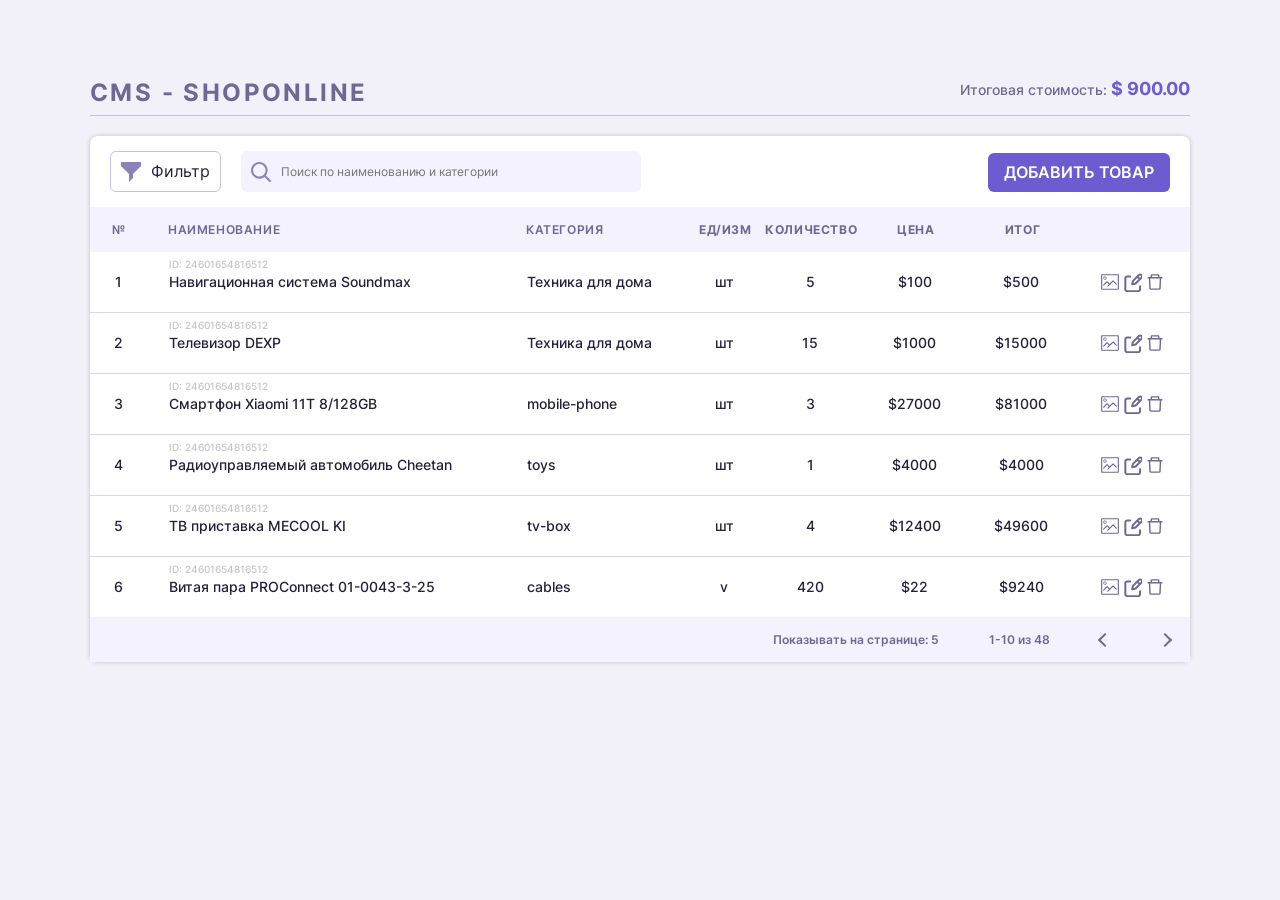
==== 2.7 cms/index.html @ d986a2e0 "приступаем к заданию по cms" ====
<!doctype html>
<html lang="ru">

<head>
  <meta charset="UTF-8">
  <meta name="viewport" content="width=device-width, user-scalable=no, initial-scale=1.0, maximum-scale=1.0, minimum-scale=1.0">
  <meta http-equiv="X-UA-Compatible" content="ie=edge">
  <link rel="preload" href="fonts/inter-v7-latin_cyrillic-regular.woff2" as="font" type="font/woff2" crossorigin>
  <link rel="preload" href="fonts/inter-v7-latin_cyrillic-500.woff2" as="font" type="font/woff2" crossorigin>
  <link rel="preload" href="fonts/inter-v7-latin_cyrillic-600.woff2" as="font" type="font/woff2" crossorigin>
  <link rel="preload" href="fonts/inter-v7-latin_cyrillic-700.woff2" as="font" type="font/woff2" crossorigin>

  <link rel="stylesheet" href="css/index.css">
  <script src="index.js" defer></script>
  <title>CMS</title>
</head>

<body>

  <section class="cms">
    <div class="container">
      <header class="cms__header">
        <h1 class="cms__title">CMS - ShopOnline</h1>

        <p class="cms__total">Итоговая стоимость:
          <span class="cms__total-price">$ 900.00</span>
        </p>
      </header>


      <div class="cms__goods goods">
        <div class="goods__panel panel">
          <button class="panel__filter">Фильтр</button>
          <form class="panel__search">
            <input type="search" class="panel__input" placeholder="Поиск по наименованию и категории">
          </form>
          <button class="panel__add-goods">Добавить товар</button>
        </div>
        <div class="goods__table-wrapper">

          <table class="goods__table table">
            <thead class="table__header">
              <tr class="table__header-row">
                <th class="table__header-cell">№</th>
                <th class="table__header-cell table__header-cell_left">Наименование</th>
                <th class="table__header-cell table__header-cell_left">Категория</th>
                <th class="table__header-cell">ед/изм</th>
                <th class="table__header-cell">количество</th>
                <th class="table__header-cell">цена</th>
                <th class="table__header-cell">ИТОГ</th>
                <th></th>
              </tr>
            </thead>
            <tbody class="table__body">
              <tr class="trdel">
                <td class="table__cell">1</td>
                <td class="table__cell table__cell_left table__cell_name" data-id="24601654816512">
                  <span class="table__cell-id">id: 24601654816512</span>
                  Навигационная система Soundmax</td>
                <td class="table__cell table__cell_left">Техника для дома</td>
                <td class="table__cell">шт</td>
                <td class="table__cell">5</td>
                <td class="table__cell">$100</td>
                <td class="table__cell">$500</td>
                <td class="table__cell table__cell_btn-wrapper">
                  <button class="table__btn table__btn_pic"></button>
                  <button class="table__btn table__btn_edit"></button>
                  <button class="table__btn table__btn_del"></button>
                </td>
              </tr>
              <tr class="trdel" id="table">
                <td class="table__cell ">2</td>
                <td class="table__cell table__cell_left table__cell_name" data-id="24601654816512">
                <span class="table__cell-id">id: 24601654816512</span>Телевизор DEXP</td>
                <td class="table__cell table__cell_left">Техника для дома</td>
                <td class="table__cell">шт</td>
                <td class="table__cell">15</td>
                <td class="table__cell">$1000</td>
                <td class="table__cell">$15000</td>
                <td class="table__cell table__cell_btn-wrapper">
                  <button class="table__btn table__btn_pic"></button>
                  <button class="table__btn table__btn_edit"></button>
                  <button class="table__btn table__btn_del"></button>
                </td>
              </tr>
            </tbody>
          </table>



        </div>
        <div class="sub-panel">
          <p class="sub-panel__choice-pages">Показывать на странице: 5</p>
          <p class="sub-panel__pages">1-10 из 48</p>
          <a href="#" class="sub-panel__left"></a>
          <a href="#" class="sub-panel__right"></a>
        </div>
      </div>

    </div>
  </section>


  <div class="overlay active">
    <div class="overlay__modal modal">
      <button class="modal__close">
        <svg width="24" height="24" fill="none" xmlns="http://www.w3.org/2000/svg">
          <path d="m2 2 20 20M2 22 22 2" stroke="currentColor" stroke-width="3" stroke-linecap="round" /></svg>
      </button>

      <div class="modal_top">
        <h2 class="modal__title">Добавить товар</h2>
        <div class="modal__vendor-code vendor-code">
          <p class="vendor-code__wrapper">id: <span class="vendor-code__id">24601654816512</span></p>
        </div>
      </div>

      <form action="https://jsonplaceholder.typicode.com/posts" class="modal__form" method="post">
        <fieldset class="modal__fieldset">

          <label class="modal__label modal__label_name" for="name">
            <span class="modal__text">Наименование</span>
            <input class="modal__input" type="text" name="name" id="name">
          </label>


          <label class="modal__label modal__label_category" for="category">
            <span class="modal__text">Категория</span>
            <input class="modal__input" type="text" name="category" id="category">
          </label>

          <label class="modal__label modal__label_description" for="description">
            <span class="modal__text">Описание</span>
            <textarea class="modal__input modal__input_textarea" name="description" id="description"></textarea>
          </label>

          <label class="modal__label modal__label_units" for="units">
            <span class="modal__text">Единицы измерения</span>
            <input class="modal__input" type="text" name="units" id="units">
          </label>

          <div class="modal__label modal__label_discount">
            <label class="modal__text" for="discount">Дисконт</label>
            <div class="modal__checkbox-wrapper">
              <input class="modal__checkbox" type="checkbox" name="discount" id="discount">
              <input class="modal__input modal__input_discount" type="text" name="discount_count" disabled>
            </div>
          </div>


          <label class="modal__label modal__label_count" for="count">
            <span class="modal__text">Количество</span>
            <input class="modal__input" type="text" name="count" id="count">
          </label>

          <label class="modal__label modal__label_price" for="price">
            <span class="modal__text">Цена</span>
            <input class="modal__input" type="text" name="price" id="price">
          </label>

          <label tabindex="0" for="image" class="modal__label modal__label_file">Добавить изображение</label>
          <input class="modal__file visually-hidden" tabindex="-1" type="file" name="image" id="image">
        </fieldset>

        <div class="modal__footer">
          <label class="modal__total">Итоговая стоимость:
            <output class="modal__total-price" name="total">$ 900.00</output>
          </label>

          <button class="modal__submit" type="submit">Добавить товар</button>
        </div>
      </form>
    </div>
  </div>


</body>

</html>
---- 2.7 cms/css/index.css ----
@import 'normalize.css';
@import 'fonts.css';
@import 'default.css';
@import 'cms.css';
@import 'goods.css';
@import 'panel.css';
@import 'table.css';
@import 'overlay.css';
@import 'modal.css';
@import 'vendor-code.css';
@import 'sub-panel.css';
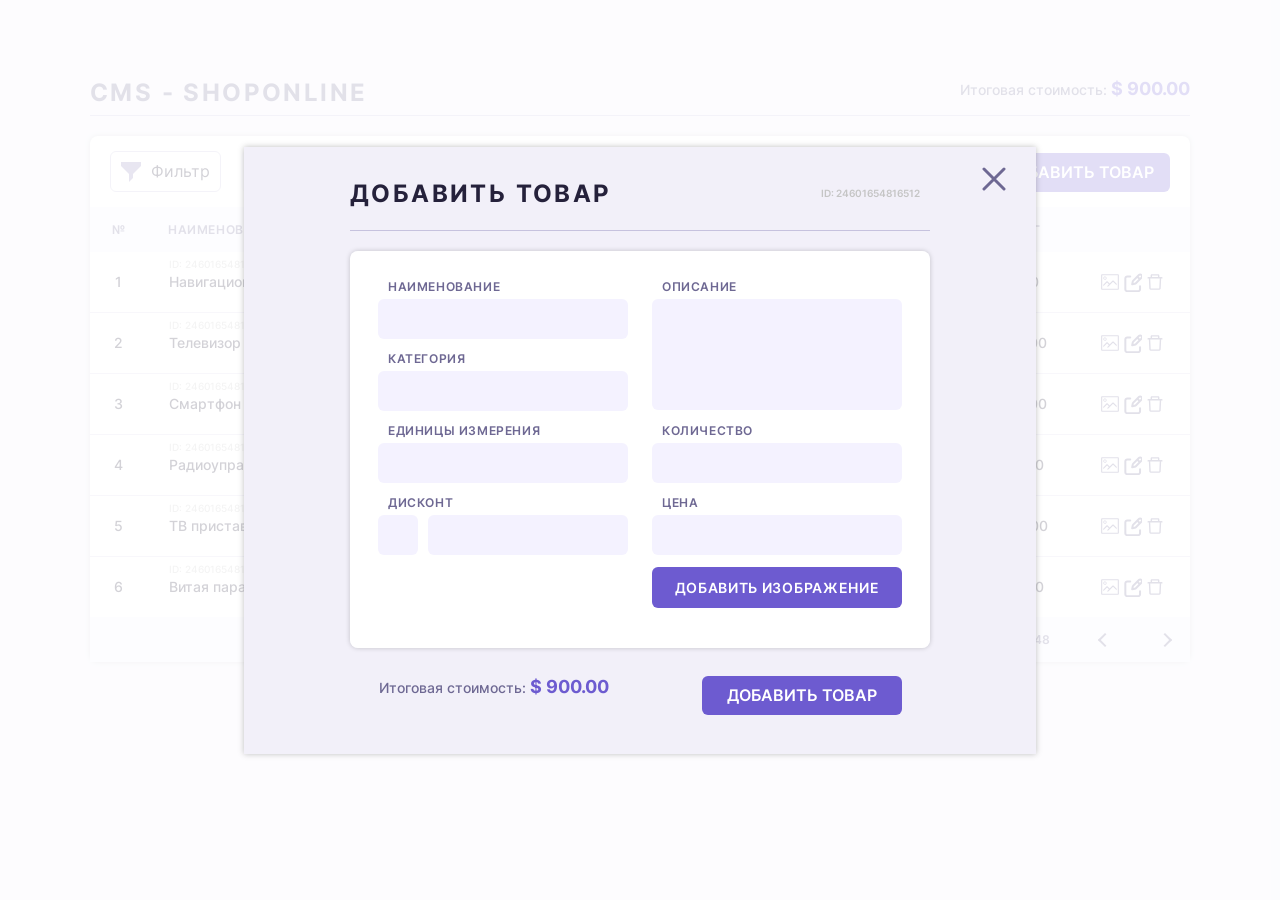
==== commit c2fd2e6e: "в процессе cms 2.7" ====
--- a/2.7 cms/index.html
+++ b/2.7 cms/index.html
@@ -111,7 +111,7 @@
       <div class="modal_top">
         <h2 class="modal__title">Добавить товар</h2>
         <div class="modal__vendor-code vendor-code">
-          <p class="vendor-code__wrapper">id: <span class="vendor-code__id">24601654816512</span></p>
+          <p class="vendor-code__wrapper">id: <span class="vendor-code__id" type="number">24601654816512</span></p>
         </div>
       </div>
 
@@ -150,12 +150,12 @@
 
           <label class="modal__label modal__label_count" for="count">
             <span class="modal__text">Количество</span>
-            <input class="modal__input" type="text" name="count" id="count">
+            <input class="modal__input" type="number" name="count" id="count">
           </label>
 
           <label class="modal__label modal__label_price" for="price">
             <span class="modal__text">Цена</span>
-            <input class="modal__input" type="text" name="price" id="price">
+            <input class="modal__input" type="number" name="price" id="price">
           </label>
 
           <label tabindex="0" for="image" class="modal__label modal__label_file">Добавить изображение</label>
@@ -164,7 +164,7 @@
 
         <div class="modal__footer">
           <label class="modal__total">Итоговая стоимость:
-            <output class="modal__total-price" name="total">$ 900.00</output>
+            <output class="modal__total-price" type="number" name="total">$ 900.00</output>
           </label>
 
           <button class="modal__submit" type="submit">Добавить товар</button>
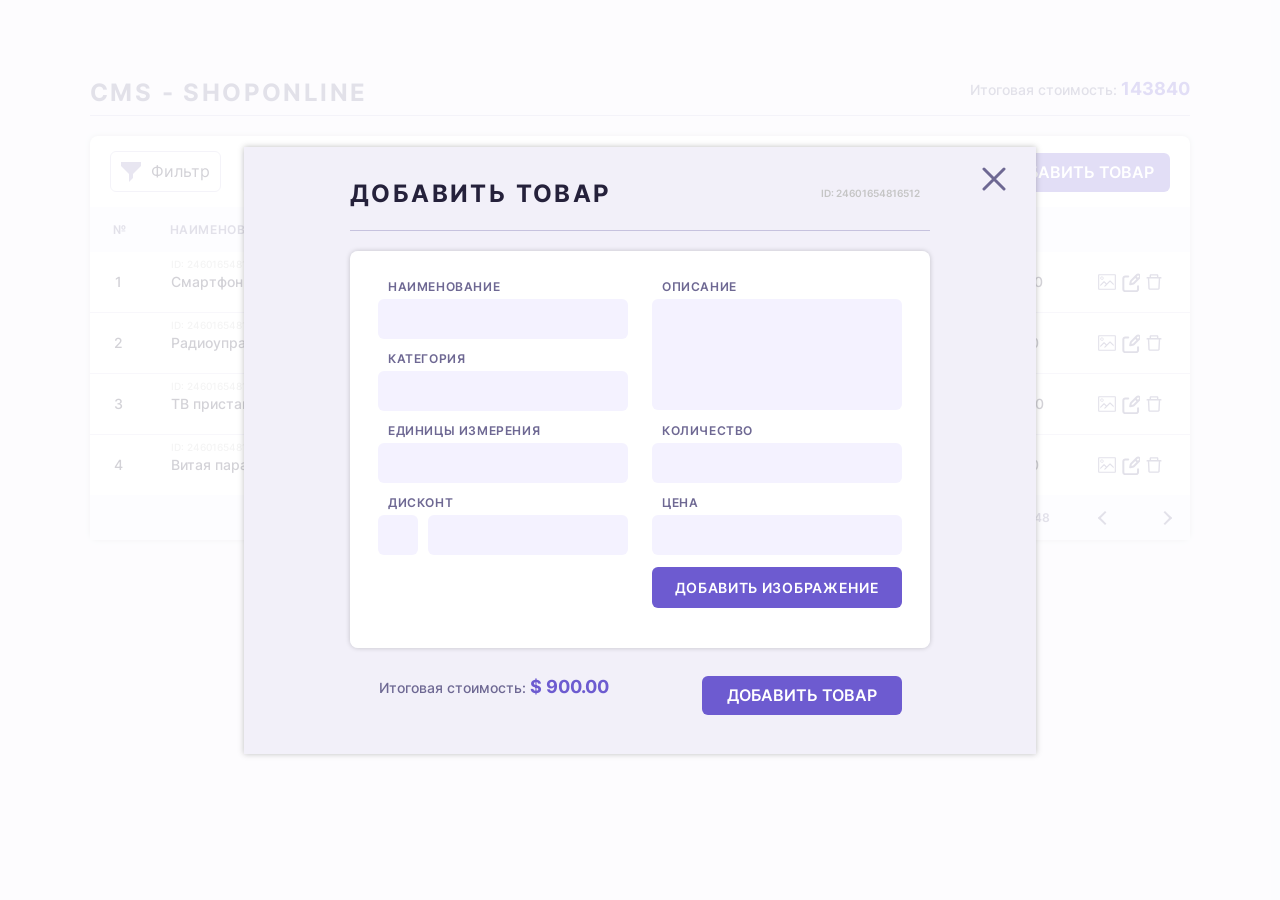
==== commit bb97d9b1: "почти сделал 2.7" ====
--- a/2.7 cms/index.html
+++ b/2.7 cms/index.html
@@ -52,16 +52,17 @@
               </tr>
             </thead>
             <tbody class="table__body">
+          <!----
               <tr class="trdel">
-                <td class="table__cell">1</td>
+                <td class="table__cell" id="1">1</td>
                 <td class="table__cell table__cell_left table__cell_name" data-id="24601654816512">
                   <span class="table__cell-id">id: 24601654816512</span>
                   Навигационная система Soundmax</td>
                 <td class="table__cell table__cell_left">Техника для дома</td>
                 <td class="table__cell">шт</td>
                 <td class="table__cell">5</td>
-                <td class="table__cell">$100</td>
-                <td class="table__cell">$500</td>
+                <td class="table__cell">$ 100</td>
+                <td class="table__cell sum-cell" type="number">$ 500</td>
                 <td class="table__cell table__cell_btn-wrapper">
                   <button class="table__btn table__btn_pic"></button>
                   <button class="table__btn table__btn_edit"></button>
@@ -69,20 +70,21 @@
                 </td>
               </tr>
               <tr class="trdel" id="table">
-                <td class="table__cell ">2</td>
-                <td class="table__cell table__cell_left table__cell_name" data-id="24601654816512">
+                <td class="table__cell" id="2">2</td>
+                <td class="table__cell table__cell_left table__cell_name" data-id="">
                 <span class="table__cell-id">id: 24601654816512</span>Телевизор DEXP</td>
                 <td class="table__cell table__cell_left">Техника для дома</td>
                 <td class="table__cell">шт</td>
                 <td class="table__cell">15</td>
-                <td class="table__cell">$1000</td>
-                <td class="table__cell">$15000</td>
+                <td class="table__cell">$ 1000</td>
+                <td class="table__cell sum-cell" type="number">$ 15000</td>
                 <td class="table__cell table__cell_btn-wrapper">
                   <button class="table__btn table__btn_pic"></button>
                   <button class="table__btn table__btn_edit"></button>
                   <button class="table__btn table__btn_del"></button>
                 </td>
               </tr>
+            -->
             </tbody>
           </table>
 
@@ -143,7 +145,7 @@
             <label class="modal__text" for="discount">Дисконт</label>
             <div class="modal__checkbox-wrapper">
               <input class="modal__checkbox" type="checkbox" name="discount" id="discount">
-              <input class="modal__input modal__input_discount" type="text" name="discount_count" disabled>
+              <input class="modal__input modal__input_discount" type="number" name="discount_count" disabled>
             </div>
           </div>
 
